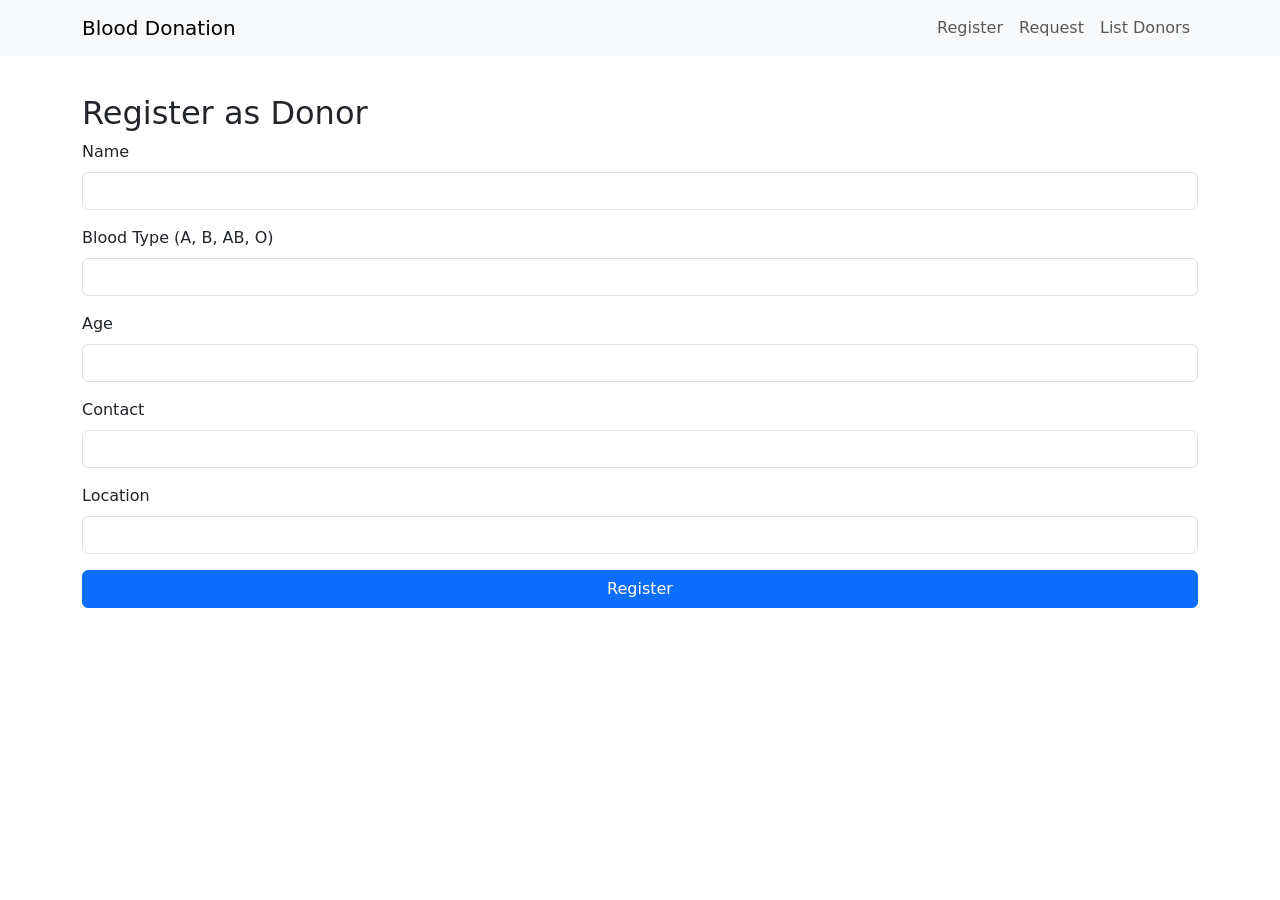
==== index.html @ 688041cb "dummyFrontend push" ====
<!doctype html>
<html lang="en">
  <head>
    <meta charset="UTF-8" />
    <!-- Ensures proper rendering and touch zooming on mobile -->
    <meta name="viewport" content="width=device-width, initial-scale=1" />
    <title>Blood Donation System</title>
    <!-- Bootstrap CSS (v5.3) -->
    <link
      href="https://cdn.jsdelivr.net/npm/bootstrap@5.3.0/dist/css/bootstrap.min.css"
      rel="stylesheet"
    />
    <style>
      /* Optional custom spacing */
      body {
        padding-top: 70px;
      }
    </style>
  </head>
  <body>
    <!-- Navigation Bar (Mobile Responsive) -->
    <nav class="navbar navbar-expand-lg navbar-light bg-light fixed-top">
      <div class="container">
        <a class="navbar-brand" href="#">Blood Donation</a>
        <button
          class="navbar-toggler"
          type="button"
          data-bs-toggle="collapse"
          data-bs-target="#navbarNavAltMarkup"
          aria-controls="navbarNavAltMarkup"
          aria-expanded="false"
          aria-label="Toggle navigation"
        >
          <span class="navbar-toggler-icon"></span>
        </button>
        <div
          class="collapse navbar-collapse justify-content-end"
          id="navbarNavAltMarkup"
        >
          <div class="navbar-nav">
            <a class="nav-link" href="#" id="nav-register">Register</a>
            <a class="nav-link" href="#" id="nav-request">Request</a>
            <a class="nav-link" href="#" id="nav-list">List Donors</a>
          </div>
        </div>
      </div>
    </nav>

    <!-- Main Container -->
    <div class="container my-4">
      <!-- Alert Container -->
      <div id="alert-container"></div>

      <!-- Register Section -->
      <div id="section-register">
        <h2>Register as Donor</h2>
        <form id="registerForm">
          <div class="mb-3">
            <label for="donorName" class="form-label">Name</label>
            <input type="text" class="form-control" id="donorName" required />
          </div>
          <div class="mb-3">
            <label for="donorBloodType" class="form-label"
              >Blood Type (A, B, AB, O)</label
            >
            <input type="text" class="form-control" id="donorBloodType" required />
          </div>
          <div class="mb-3">
            <label for="donorAge" class="form-label">Age</label>
            <input type="number" class="form-control" id="donorAge" required />
          </div>
          <div class="mb-3">
            <label for="donorContact" class="form-label">Contact</label>
            <input type="text" class="form-control" id="donorContact" required />
          </div>
          <div class="mb-3">
            <label for="donorLocation" class="form-label">Location</label>
            <input type="text" class="form-control" id="donorLocation" required />
          </div>
          <button type="submit" class="btn btn-primary w-100">Register</button>
        </form>
      </div>

      <!-- Request Section -->
      <div id="section-request" class="d-none">
        <h2>Request Blood Donation</h2>
        <form id="requestForm">
          <div class="mb-3">
            <label for="requiredBloodType" class="form-label"
              >Required Blood Type</label
            >
            <input type="text" class="form-control" id="requiredBloodType" required />
          </div>
          <button type="submit" class="btn btn-primary w-100">Search</button>
        </form>
        <div id="requestResults" class="mt-4"></div>
      </div>

      <!-- List Section -->
      <div id="section-list" class="d-none">
        <h2>List of Registered Donors</h2>
        <div id="donorList"></div>
      </div>
    </div>

    <!-- JavaScript -->
    <script>
      // Define a key for localStorage
      const STORAGE_KEY = "bloodDonors";

      // Retrieve donors from localStorage
      function getDonors() {
        return JSON.parse(localStorage.getItem(STORAGE_KEY)) || [];
      }

      // Save donors to localStorage
      function saveDonors(donors) {
        localStorage.setItem(STORAGE_KEY, JSON.stringify(donors));
      }

      // Show an alert message
      function showAlert(message, type) {
        const alertContainer = document.getElementById("alert-container");
        alertContainer.innerHTML = `
          <div class="alert alert-${type} alert-dismissible fade show" role="alert">
            ${message}
            <button type="button" class="btn-close" data-bs-dismiss="alert" aria-label="Close"></button>
          </div>
        `;
      }

      // Handle registration form submission
      document
        .getElementById("registerForm")
        .addEventListener("submit", function (e) {
          e.preventDefault();
          const name = document.getElementById("donorName").value;
          let bloodType = document.getElementById("donorBloodType").value.trim().toUpperCase();
          const age = document.getElementById("donorAge").value;
          const contact = document.getElementById("donorContact").value;
          const location = document.getElementById("donorLocation").value;
          // Validate blood type
          const validTypes = ["A", "B", "AB", "O"];
          if (!validTypes.includes(bloodType)) {
            showAlert(
              "Please enter a valid blood type: A, B, AB, or O.",
              "danger"
            );
            return;
          }
          // Create donor object
          const donor = { name, blood_type: bloodType, age, contact, location };
          const donors = getDonors();
          donors.push(donor);
          saveDonors(donors);
          showAlert("Donor registered successfully!", "success");
          this.reset();
        });

      // Handle donation request form submission
      document
        .getElementById("requestForm")
        .addEventListener("submit", function (e) {
          e.preventDefault();
          const requiredType = document
            .getElementById("requiredBloodType")
            .value.trim()
            .toUpperCase();
          const validTypes = ["A", "B", "AB", "O"];
          if (!validTypes.includes(requiredType)) {
            showAlert(
              "Please enter a valid blood type: A, B, AB, or O.",
              "danger"
            );
            return;
          }
          const donors = getDonors().filter(
            (d) => d.blood_type === requiredType
          );
          const resultsDiv = document.getElementById("requestResults");
          resultsDiv.innerHTML = "";
          if (donors.length > 0) {
            let html = '<ul class="list-group">';
            donors.forEach((donor) => {
              html += `<li class="list-group-item">
                <strong>${donor.name}</strong> (Contact: ${donor.contact}, Location: ${donor.location})
              </li>`;
            });
            html += "</ul>";
            resultsDiv.innerHTML = html;
          } else {
            resultsDiv.innerHTML = `<p>No donors found with blood type ${requiredType}.</p>`;
          }
        });

      // Render full list of donors
      function renderDonorList() {
        const donorListDiv = document.getElementById("donorList");
        const donors = getDonors();
        if (donors.length === 0) {
          donorListDiv.innerHTML = "<p>No donors registered yet.</p>";
          return;
        }
        let html = '<ul class="list-group">';
        donors.forEach((donor) => {
          html += `<li class="list-group-item">
            ${donor.name} - Blood Type: ${donor.blood_type}, Age: ${donor.age}, Contact: ${donor.contact}, Location: ${donor.location}
          </li>`;
        });
        html += "</ul>";
        donorListDiv.innerHTML = html;
      }

      // Navigation handling
      document.getElementById("nav-register").addEventListener("click", function (e) {
        e.preventDefault();
        showSection("section-register");
      });
      document.getElementById("nav-request").addEventListener("click", function (e) {
        e.preventDefault();
        showSection("section-request");
      });
      document.getElementById("nav-list").addEventListener("click", function (e) {
        e.preventDefault();
        renderDonorList();
        showSection("section-list");
      });

      // Helper: Show a specific section and hide others
      function showSection(sectionId) {
        document.getElementById("section-register").classList.add("d-none");
        document.getElementById("section-request").classList.add("d-none");
        document.getElementById("section-list").classList.add("d-none");
        document.getElementById(sectionId).classList.remove("d-none");
      }
    </script>
    <!-- Bootstrap Bundle with Popper -->
    <script
      src="https://cdn.jsdelivr.net/npm/bootstrap@5.3.0/dist/js/bootstrap.bundle.min.js"
    ></script>
  </body>
</html>
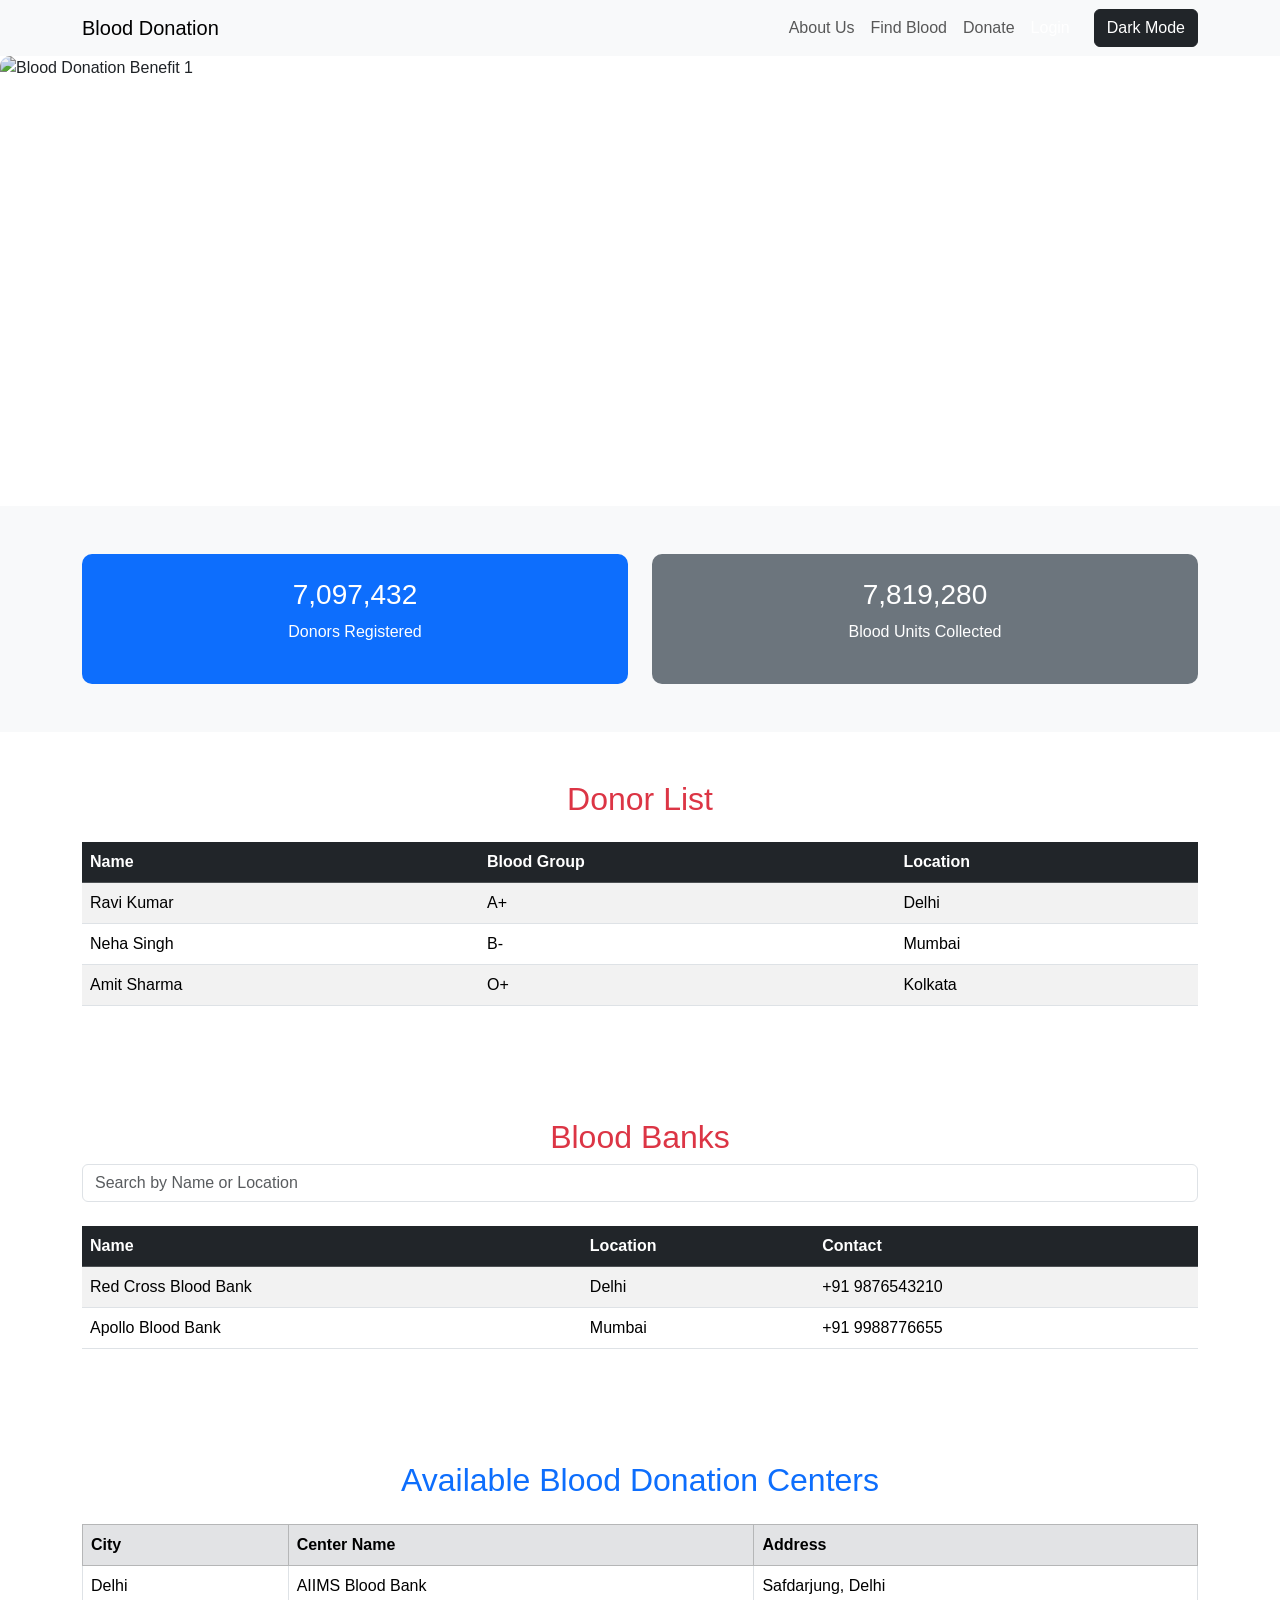
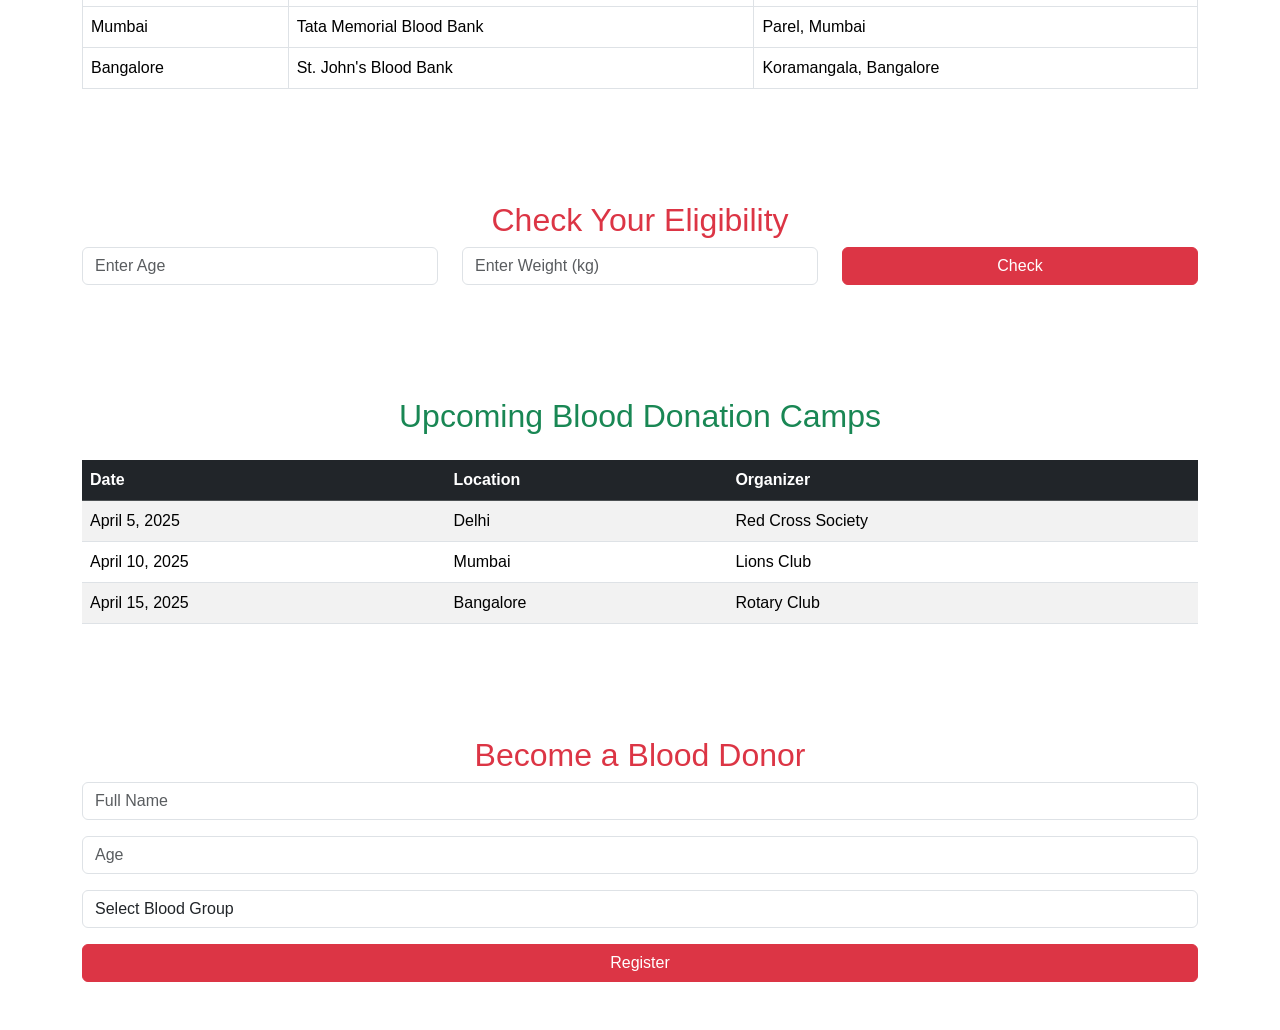
==== commit 84cbb6fd: "rename and minor edits" ====
--- a/index.html
+++ b/index.html
@@ -1,242 +1,235 @@
-<!doctype html>
+<!DOCTYPE html>
 <html lang="en">
-  <head>
-    <meta charset="UTF-8" />
-    <!-- Ensures proper rendering and touch zooming on mobile -->
-    <meta name="viewport" content="width=device-width, initial-scale=1" />
-    <title>Blood Donation System</title>
-    <!-- Bootstrap CSS (v5.3) -->
-    <link
-      href="https://cdn.jsdelivr.net/npm/bootstrap@5.3.0/dist/css/bootstrap.min.css"
-      rel="stylesheet"
-    />
-    <style>
-      /* Optional custom spacing */
-      body {
-        padding-top: 70px;
-      }
-    </style>
-  </head>
-  <body>
-    <!-- Navigation Bar (Mobile Responsive) -->
-    <nav class="navbar navbar-expand-lg navbar-light bg-light fixed-top">
-      <div class="container">
-        <a class="navbar-brand" href="#">Blood Donation</a>
-        <button
-          class="navbar-toggler"
-          type="button"
-          data-bs-toggle="collapse"
-          data-bs-target="#navbarNavAltMarkup"
-          aria-controls="navbarNavAltMarkup"
-          aria-expanded="false"
-          aria-label="Toggle navigation"
-        >
-          <span class="navbar-toggler-icon"></span>
-        </button>
-        <div
-          class="collapse navbar-collapse justify-content-end"
-          id="navbarNavAltMarkup"
-        >
-          <div class="navbar-nav">
-            <a class="nav-link" href="#" id="nav-register">Register</a>
-            <a class="nav-link" href="#" id="nav-request">Request</a>
-            <a class="nav-link" href="#" id="nav-list">List Donors</a>
-          </div>
-        </div>
-      </div>
+
+<head>
+    <meta charset="UTF-8">
+    <meta name="viewport" content="width=device-width, initial-scale=1.0">
+    <title>e-Rakt Kosh - Donate Blood</title>
+    <link rel="stylesheet" href="https://cdnjs.cloudflare.com/ajax/libs/bootstrap/5.3.0/css/bootstrap.min.css">
+    <link rel="stylesheet" href="styles.css">
+</head>
+
+<body>
+
+    <!-- Navbar -->
+    <nav class="navbar navbar-expand-lg navbar-light bg-light">
+        <div class="container">
+            <a class="navbar-brand" href="#">Blood Donation</a>
+            <button class="navbar-toggler" type="button" data-bs-toggle="collapse" data-bs-target="#navbarNav">
+                <span class="navbar-toggler-icon"></span>
+            </button>
+            <div class="collapse navbar-collapse" id="navbarNav">
+                <ul class="navbar-nav ms-auto">
+                    <li class="nav-item"><a class="nav-link" href="#">About Us</a></li>
+                    <li class="nav-item"><a class="nav-link" href="#bloodBanks">Find Blood</a></li>
+                    <li class="nav-item"><a class="nav-link" href="#donorRegistration">Donate</a></li>
+                    <li class="nav-item"><a class="nav-link btn btn-danger text-white" href="#">Login</a></li>
+                </ul>
+                <button id="darkModeToggle" class="btn btn-dark ms-3">Dark Mode</button>
+            </div>
+        </div>
     </nav>
 
-    <!-- Main Container -->
-    <div class="container my-4">
-      <!-- Alert Container -->
-      <div id="alert-container"></div>
-
-      <!-- Register Section -->
-      <div id="section-register">
-        <h2>Register as Donor</h2>
-        <form id="registerForm">
-          <div class="mb-3">
-            <label for="donorName" class="form-label">Name</label>
-            <input type="text" class="form-control" id="donorName" required />
-          </div>
-          <div class="mb-3">
-            <label for="donorBloodType" class="form-label"
-              >Blood Type (A, B, AB, O)</label
-            >
-            <input type="text" class="form-control" id="donorBloodType" required />
-          </div>
-          <div class="mb-3">
-            <label for="donorAge" class="form-label">Age</label>
-            <input type="number" class="form-control" id="donorAge" required />
-          </div>
-          <div class="mb-3">
-            <label for="donorContact" class="form-label">Contact</label>
-            <input type="text" class="form-control" id="donorContact" required />
-          </div>
-          <div class="mb-3">
-            <label for="donorLocation" class="form-label">Location</label>
-            <input type="text" class="form-control" id="donorLocation" required />
-          </div>
-          <button type="submit" class="btn btn-primary w-100">Register</button>
+    <!-- Auto-Slideshow -->
+    <div id="carouselExampleIndicators" class="carousel slide" data-bs-ride="carousel">
+        <div class="carousel-inner">
+            <div class="carousel-item active">
+                <img src="blood2.jpg" class="d-block w-100" alt="Blood Donation Benefit 1">
+            </div>
+            <div class="carousel-item">
+                <img src="download.jpg" class="d-block w-100" alt="Blood Donation Benefit 2">
+            </div>
+            <div class="carousel-item">
+                <img src="blood3.jpg" class="d-block w-100" alt="Blood Donation Benefit 3">
+            </div>
+        </div>
+    </div>
+    <!-- stats -->
+    <section class="stats text-center py-5">
+        <div class="container">
+            <div class="row">
+                <div class="col-md-6">
+                    <div class="stat-box bg-primary text-white p-4">
+                        <h3 id="donorsCount">7,097,432</h3>
+                        <p>Donors Registered</p>
+                    </div>
+                </div>
+                <div class="col-md-6">
+                    <div class="stat-box bg-secondary text-white p-4">
+                        <h3 id="bloodUnits">7,819,280</h3>
+                        <p>Blood Units Collected</p>
+                    </div>
+                </div>
+            </div>
+        </div>
+    </section>
+    <!-- Blood Donor List -->
+    <section class="container py-5">
+        <h2 class="text-center text-danger">Donor List</h2>
+        <table id="donorTable" class="table table-striped mt-4">
+            <thead class="table-dark">
+                <tr>
+                    <th>Name</th>
+                    <th>Blood Group</th>
+                    <th>Location</th>
+                </tr>
+            </thead>
+            <tbody>
+                <tr>
+                    <td>Ravi Kumar</td>
+                    <td>A+</td>
+                    <td>Delhi</td>
+                </tr>
+                <tr>
+                    <td>Neha Singh</td>
+                    <td>B-</td>
+                    <td>Mumbai</td>
+                </tr>
+                <tr>
+                    <td>Amit Sharma</td>
+                    <td>O+</td>
+                    <td>Kolkata</td>
+                </tr>
+            </tbody>
+        </table>
+    </section>
+    <!-- Blood Banks Section -->
+    <section id="bloodBanks" class="container py-5">
+        <h2 class="text-center text-danger">Blood Banks</h2>
+        <input type="text" id="searchBloodBank" class="form-control" placeholder="Search by Name or Location">
+        <table id="bloodBankTable" class="table table-striped mt-4">
+            <thead class="table-dark">
+                <tr>
+                    <th>Name</th>
+                    <th>Location</th>
+                    <th>Contact</th>
+                </tr>
+            </thead>
+            <tbody>
+                <tr>
+                    <td>Red Cross Blood Bank</td>
+                    <td>Delhi</td>
+                    <td>+91 9876543210</td>
+                </tr>
+                <tr>
+                    <td>Apollo Blood Bank</td>
+                    <td>Mumbai</td>
+                    <td>+91 9988776655</td>
+                </tr>
+            </tbody>
+        </table>
+    </section>
+    <!-- Find Blood Donation Centers -->
+    <section class="container py-5">
+        <h2 class="text-center text-primary">Available Blood Donation Centers</h2>
+        <table class="table table-bordered mt-4">
+            <thead class="table-secondary">
+                <tr>
+                    <th>City</th>
+                    <th>Center Name</th>
+                    <th>Address</th>
+                </tr>
+            </thead>
+            <tbody>
+                <tr>
+                    <td>Delhi</td>
+                    <td>AIIMS Blood Bank</td>
+                    <td>Safdarjung, Delhi</td>
+                </tr>
+                <tr>
+                    <td>Mumbai</td>
+                    <td>Tata Memorial Blood Bank</td>
+                    <td>Parel, Mumbai</td>
+                </tr>
+                <tr>
+                    <td>Bangalore</td>
+                    <td>St. John's Blood Bank</td>
+                    <td>Koramangala, Bangalore</td>
+                </tr>
+            </tbody>
+        </table>
+    </section>
+
+    <!-- Eligibility Check -->
+    <section class="container py-5">
+        <h2 class="text-center text-danger">Check Your Eligibility</h2>
+        <div class="row justify-content-center">
+            <div class="col-md-4">
+                <input type="number" id="eligibilityAge" class="form-control" placeholder="Enter Age" required>
+            </div>
+            <div class="col-md-4">
+                <input type="number" id="eligibilityWeight" class="form-control" placeholder="Enter Weight (kg)"
+                    required>
+            </div>
+            <div class="col-md-4">
+                <button id="checkEligibility" class="btn btn-danger w-100">Check</button>
+            </div>
+        </div>
+        <p id="eligibilityResult" class="text-center mt-3"></p>
+    </section>
+    <!-- Blood Donation Camps Schedule -->
+    <section class="container py-5">
+        <h2 class="text-center text-success">Upcoming Blood Donation Camps</h2>
+        <table class="table table-striped mt-4">
+            <thead class="table-dark">
+                <tr>
+                    <th>Date</th>
+                    <th>Location</th>
+                    <th>Organizer</th>
+                </tr>
+            </thead>
+            <tbody>
+                <tr>
+                    <td>April 5, 2025</td>
+                    <td>Delhi</td>
+                    <td>Red Cross Society</td>
+                </tr>
+                <tr>
+                    <td>April 10, 2025</td>
+                    <td>Mumbai</td>
+                    <td>Lions Club</td>
+                </tr>
+                <tr>
+                    <td>April 15, 2025</td>
+                    <td>Bangalore</td>
+                    <td>Rotary Club</td>
+                </tr>
+            </tbody>
+        </table>
+    </section>
+    <!-- Donor Registration -->
+    <section id="donorRegistration" class="container py-5">
+        <h2 class="text-center text-danger">Become a Blood Donor</h2>
+        <form id="donorForm">
+            <div class="mb-3">
+                <input type="text" id="fullName" class="form-control" placeholder="Full Name" required>
+            </div>
+            <div class="mb-3">
+                <input type="number" id="age" class="form-control" placeholder="Age" required>
+            </div>
+            <div class="mb-3">
+                <select id="bloodGroup" class="form-control" required>
+                    <option value="">Select Blood Group</option>
+                    <option>A+</option>
+                    <option>A-</option>
+                    <option>B+</option>
+                    <option>B-</option>
+                    <option>O+</option>
+                    <option>O-</option>
+                    <option>AB+</option>
+                    <option>AB-</option>
+                </select>
+            </div>
+            <button type="submit" class="btn btn-danger w-100">Register</button>
+            <p id="successMessage" class="text-success mt-3" style="display: none;"></p>
         </form>
-      </div>
-
-      <!-- Request Section -->
-      <div id="section-request" class="d-none">
-        <h2>Request Blood Donation</h2>
-        <form id="requestForm">
-          <div class="mb-3">
-            <label for="requiredBloodType" class="form-label"
-              >Required Blood Type</label
-            >
-            <input type="text" class="form-control" id="requiredBloodType" required />
-          </div>
-          <button type="submit" class="btn btn-primary w-100">Search</button>
-        </form>
-        <div id="requestResults" class="mt-4"></div>
-      </div>
-
-      <!-- List Section -->
-      <div id="section-list" class="d-none">
-        <h2>List of Registered Donors</h2>
-        <div id="donorList"></div>
-      </div>
-    </div>
+    </section>
 
     <!-- JavaScript -->
-    <script>
-      // Define a key for localStorage
-      const STORAGE_KEY = "bloodDonors";
-
-      // Retrieve donors from localStorage
-      function getDonors() {
-        return JSON.parse(localStorage.getItem(STORAGE_KEY)) || [];
-      }
-
-      // Save donors to localStorage
-      function saveDonors(donors) {
-        localStorage.setItem(STORAGE_KEY, JSON.stringify(donors));
-      }
-
-      // Show an alert message
-      function showAlert(message, type) {
-        const alertContainer = document.getElementById("alert-container");
-        alertContainer.innerHTML = `
-          <div class="alert alert-${type} alert-dismissible fade show" role="alert">
-            ${message}
-            <button type="button" class="btn-close" data-bs-dismiss="alert" aria-label="Close"></button>
-          </div>
-        `;
-      }
-
-      // Handle registration form submission
-      document
-        .getElementById("registerForm")
-        .addEventListener("submit", function (e) {
-          e.preventDefault();
-          const name = document.getElementById("donorName").value;
-          let bloodType = document.getElementById("donorBloodType").value.trim().toUpperCase();
-          const age = document.getElementById("donorAge").value;
-          const contact = document.getElementById("donorContact").value;
-          const location = document.getElementById("donorLocation").value;
-          // Validate blood type
-          const validTypes = ["A", "B", "AB", "O"];
-          if (!validTypes.includes(bloodType)) {
-            showAlert(
-              "Please enter a valid blood type: A, B, AB, or O.",
-              "danger"
-            );
-            return;
-          }
-          // Create donor object
-          const donor = { name, blood_type: bloodType, age, contact, location };
-          const donors = getDonors();
-          donors.push(donor);
-          saveDonors(donors);
-          showAlert("Donor registered successfully!", "success");
-          this.reset();
-        });
-
-      // Handle donation request form submission
-      document
-        .getElementById("requestForm")
-        .addEventListener("submit", function (e) {
-          e.preventDefault();
-          const requiredType = document
-            .getElementById("requiredBloodType")
-            .value.trim()
-            .toUpperCase();
-          const validTypes = ["A", "B", "AB", "O"];
-          if (!validTypes.includes(requiredType)) {
-            showAlert(
-              "Please enter a valid blood type: A, B, AB, or O.",
-              "danger"
-            );
-            return;
-          }
-          const donors = getDonors().filter(
-            (d) => d.blood_type === requiredType
-          );
-          const resultsDiv = document.getElementById("requestResults");
-          resultsDiv.innerHTML = "";
-          if (donors.length > 0) {
-            let html = '<ul class="list-group">';
-            donors.forEach((donor) => {
-              html += `<li class="list-group-item">
-                <strong>${donor.name}</strong> (Contact: ${donor.contact}, Location: ${donor.location})
-              </li>`;
-            });
-            html += "</ul>";
-            resultsDiv.innerHTML = html;
-          } else {
-            resultsDiv.innerHTML = `<p>No donors found with blood type ${requiredType}.</p>`;
-          }
-        });
-
-      // Render full list of donors
-      function renderDonorList() {
-        const donorListDiv = document.getElementById("donorList");
-        const donors = getDonors();
-        if (donors.length === 0) {
-          donorListDiv.innerHTML = "<p>No donors registered yet.</p>";
-          return;
-        }
-        let html = '<ul class="list-group">';
-        donors.forEach((donor) => {
-          html += `<li class="list-group-item">
-            ${donor.name} - Blood Type: ${donor.blood_type}, Age: ${donor.age}, Contact: ${donor.contact}, Location: ${donor.location}
-          </li>`;
-        });
-        html += "</ul>";
-        donorListDiv.innerHTML = html;
-      }
-
-      // Navigation handling
-      document.getElementById("nav-register").addEventListener("click", function (e) {
-        e.preventDefault();
-        showSection("section-register");
-      });
-      document.getElementById("nav-request").addEventListener("click", function (e) {
-        e.preventDefault();
-        showSection("section-request");
-      });
-      document.getElementById("nav-list").addEventListener("click", function (e) {
-        e.preventDefault();
-        renderDonorList();
-        showSection("section-list");
-      });
-
-      // Helper: Show a specific section and hide others
-      function showSection(sectionId) {
-        document.getElementById("section-register").classList.add("d-none");
-        document.getElementById("section-request").classList.add("d-none");
-        document.getElementById("section-list").classList.add("d-none");
-        document.getElementById(sectionId).classList.remove("d-none");
-      }
-    </script>
-    <!-- Bootstrap Bundle with Popper -->
-    <script
-      src="https://cdn.jsdelivr.net/npm/bootstrap@5.3.0/dist/js/bootstrap.bundle.min.js"
-    ></script>
-  </body>
+   
+    
+    <script src="script.js"></script>
+    <script src="https://cdnjs.cloudflare.com/ajax/libs/bootstrap/5.3.0/js/bootstrap.bundle.min.js"></script>
+</body>
+
 </html>
--- a/styles.css
+++ b/styles.css
@@ -0,0 +1,103 @@
+body {
+    font-family: Arial, sans-serif;
+}
+
+/* Slideshow */
+.carousel {
+    max-height: 450px; /* Set a reasonable height */
+    overflow: hidden;
+}
+
+.carousel-inner {
+    position: relative;
+    width: 100%;
+    height: 100%;
+}
+
+.carousel-item img {
+    width: 100%;
+    height: 450px; /* Uniform height */
+    object-fit: cover; /* Ensures the image is properly cropped */
+    border-radius: 10px; /* Adds a slight rounded border */
+    filter: brightness(95%); /* Slight brightness for clarity */
+}
+
+
+/* Dark Mode */
+.dark-mode {
+    background-color: #121212;
+    color: white;
+}
+
+.dark-mode .table {
+    background-color: #333;
+    color: white;
+}
+
+.dark-mode .navbar {
+    background-color: #222 !important;
+    color: white !important;
+}
+
+.dark-mode .btn-danger {
+    background-color: #ff4b5c;
+    color: white !important;
+}
+.dark-mode .btn-danger:hover {
+    background-color: #ff1f3d;
+    color: white !important;
+}
+.dark-mode .btn-primary {
+    background-color: #007bff;
+    color: white !important;
+}
+/* Statistics */
+.stats {
+    background: #f8f9fa;
+}
+html {
+    scroll-behavior: smooth;
+}
+
+.stat-box {
+    border-radius: 10px;
+}
+
+.bg-purple {
+    background-color: #6f42c1;
+}
+
+/* 🌙 Dark Mode Styles */
+.dark-mode {
+    background-color: #121212;
+    color: white;
+}
+
+/* Table */
+.dark-mode .table {
+    background-color: #333;
+    color: white;
+}
+
+/* Navbar */
+.dark-mode .navbar {
+    background-color: #222 !important;
+}
+
+.dark-mode .navbar-light .navbar-brand,
+.dark-mode .navbar-light .navbar-nav .nav-link {
+    color: white !important;
+}
+
+/* Buttons */
+.dark-mode .btn-danger {
+    background-color: #ff4b5c;
+}
+
+/* Input Fields */
+.dark-mode input, 
+.dark-mode select {
+    background-color: #333;
+    color: white;
+    border: 1px solid #555;
+}
